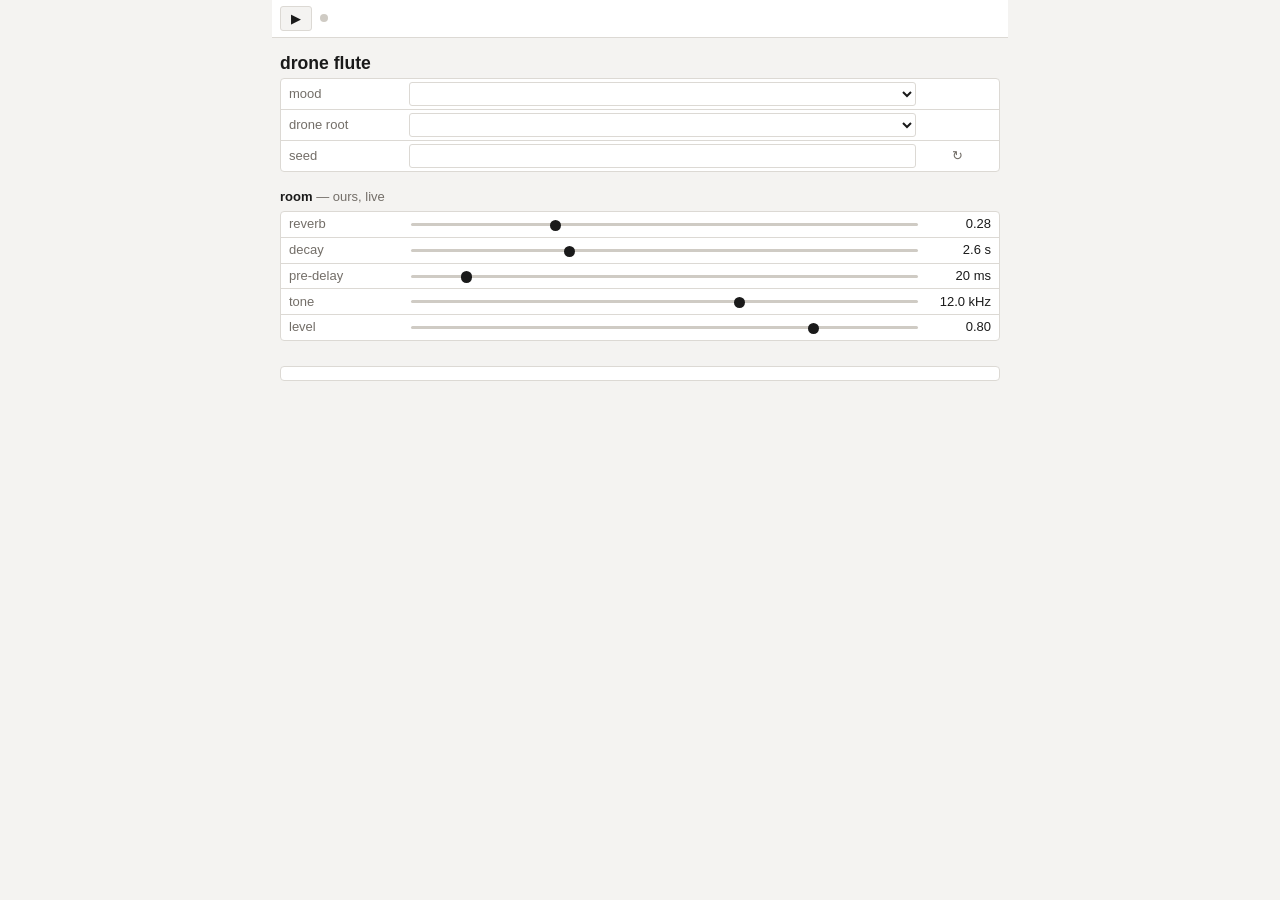
==== belvedere_drone/browser/static/index.html @ f25f1f2e "feat(browser): a second instrument that makes its own sound Python plans the breaths, the page plays" ====
<!DOCTYPE html>
<html lang="en">
<head>
<meta charset="utf-8">
<meta name="viewport" content="width=device-width, initial-scale=1">
<title>drone flute — browser audio</title>
<link rel="icon" href="data:,">
<link rel="stylesheet" href="style.css">
</head>
<body>

<div class="transport">
  <button id="run" class="run" title="Start / stop">&#9654;</button>
  <span id="lamp" class="lamp" title="sounding"></span>
  <span class="meta" id="meter"></span>
  <span class="meta grow" id="now"></span>
</div>

<main>
  <h1 id="title">drone flute</h1>

  <div class="rows">
    <div class="param"><label for="mood">mood</label>
      <select id="mood"></select><output></output></div>
    <div class="param"><label for="root">drone root</label>
      <select id="root"></select><output></output></div>
    <div class="param"><label for="seed">seed</label>
      <input type="text" id="seed" inputmode="numeric">
      <button id="reseed" class="link" title="New seed">&#8635;</button></div>
  </div>

  <p class="section">room <span class="hint">— ours, live</span></p>
  <div class="rows">
    <div class="param"><label for="wet">reverb</label>
      <input type="range" id="wet" min="0" max="1" step="0.01" value="0.28">
      <output id="wet-out"></output></div>
    <div class="param"><label for="decay">decay</label>
      <input type="range" id="decay" min="0.2" max="8" step="0.1" value="2.6">
      <output id="decay-out"></output></div>
    <div class="param"><label for="predelay">pre-delay</label>
      <input type="range" id="predelay" min="0" max="200" step="1" value="20">
      <output id="predelay-out"></output></div>
    <div class="param"><label for="tone">tone</label>
      <input type="range" id="tone" min="800" max="18000" step="100" value="12000">
      <output id="tone-out"></output></div>
    <div class="param"><label for="master">level</label>
      <input type="range" id="master" min="0" max="1" step="0.01" value="0.8">
      <output id="master-out"></output></div>
  </div>

  <p id="note" class="note"></p>
  <pre id="log"></pre>
</main>

<footer><span id="prov"></span></footer>

<script src="app.js"></script>
</body>
</html>
---- belvedere_drone/browser/static/style.css ----
/* Same grammar as the organ player's page: neutral chrome, colour for state
   only -- green means sounding. */
:root {
  --ink: #1a1a1a; --paper: #f4f3f1; --panel: #fff; --rule: #dcd9d4;
  --muted: #736e68; --track: #cfcbc4; --live: #2e7d32;
}
* { box-sizing: border-box; }
body {
  margin: 0 auto; padding: 0 0 1rem; max-width: 46rem;
  background: var(--paper); color: var(--ink);
  font: 13px/1.4 "Inter", "Helvetica Neue", Helvetica, Arial, sans-serif;
}
button, input, select, output { font: inherit; color: inherit; }

.transport {
  display: flex; align-items: center; gap: .5rem; padding: .35rem .5rem;
  background: var(--panel); border-bottom: 1px solid var(--rule);
  position: sticky; top: 0; z-index: 2;
}
.transport .run {
  width: 2rem; height: 1.6rem; line-height: 1; cursor: pointer;
  border: 1px solid var(--rule); border-radius: 3px; background: var(--paper);
}
.transport .run:hover { border-color: var(--ink); }
.lamp { width: .5rem; height: .5rem; border-radius: 50%; background: var(--track); flex: none; }
.lamp.on { background: var(--live); }
.meta { color: var(--muted); font-variant-numeric: tabular-nums; white-space: nowrap; }
.meta.grow { overflow: hidden; text-overflow: ellipsis; }

main { padding: 0 .5rem; }
h1 { font-size: 1.1rem; font-weight: 600; margin: .8rem 0 .2rem; }
.section { margin: 1rem 0 .3rem; font-weight: 600; }
.hint { font-weight: 400; color: var(--muted); }

.rows { background: var(--panel); border: 1px solid var(--rule); border-radius: 4px; }
.param {
  display: grid; grid-template-columns: 7rem 1fr 4.2rem;
  align-items: center; gap: .5rem; padding: .18rem .5rem; min-height: 1.6rem;
}
.param + .param { border-top: 1px solid var(--rule); }
.param label { color: var(--muted); }
.param output { text-align: right; font-variant-numeric: tabular-nums; }
select, input[type=text] {
  height: 1.5rem; background: var(--panel);
  border: 1px solid var(--rule); border-radius: 3px;
}
.link { background: none; border: 0; color: var(--muted); cursor: pointer; }

input[type=range] {
  -webkit-appearance: none; appearance: none;
  height: .9rem; width: 100%; background: none; cursor: pointer;
}
input[type=range]::-webkit-slider-runnable-track { height: 3px; background: var(--track); border-radius: 2px; }
input[type=range]::-moz-range-track { height: 3px; background: var(--track); border-radius: 2px; }
input[type=range]::-webkit-slider-thumb {
  -webkit-appearance: none; appearance: none; width: .7rem; height: .7rem;
  margin-top: -.2rem; border-radius: 50%; background: var(--ink);
}
input[type=range]::-moz-range-thumb {
  width: .7rem; height: .7rem; border: 0; border-radius: 50%; background: var(--ink);
}

.note { color: var(--muted); min-height: 1.1em; margin: .5rem 0 .2rem; }
pre {
  margin: 0; padding: .4rem .5rem; background: var(--panel);
  border: 1px solid var(--rule); border-radius: 4px;
  color: var(--muted); font-size: 11px; line-height: 1.45;
  overflow-x: auto; white-space: pre;
}
footer { padding: .6rem .5rem; color: var(--muted); font-size: 11px; }
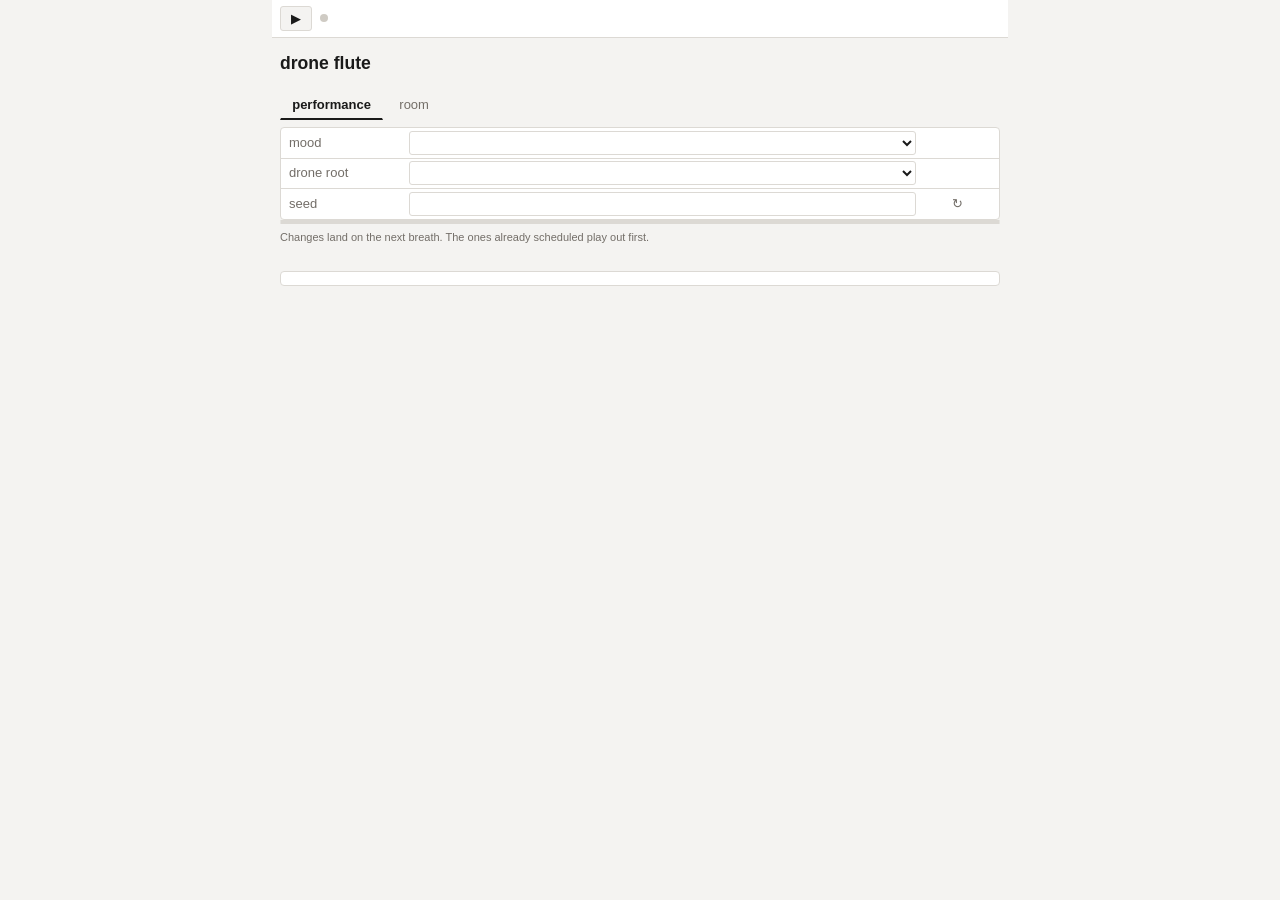
==== commit e1cc0370: "feat(browser): port the performance controls, on their own tab The toy had mood, root and seed; the " ====
--- a/belvedere_drone/browser/static/index.html
+++ b/belvedere_drone/browser/static/index.html
@@ -19,34 +19,48 @@
 <main>
   <h1 id="title">drone flute</h1>
 
-  <div class="rows">
-    <div class="param"><label for="mood">mood</label>
-      <select id="mood"></select><output></output></div>
-    <div class="param"><label for="root">drone root</label>
-      <select id="root"></select><output></output></div>
-    <div class="param"><label for="seed">seed</label>
-      <input type="text" id="seed" inputmode="numeric">
-      <button id="reseed" class="link" title="New seed">&#8635;</button></div>
-  </div>
+  <nav class="tabs">
+    <button class="tab on" data-tab="performance">performance</button>
+    <button class="tab" data-tab="room">room</button>
+  </nav>
 
-  <p class="section">room <span class="hint">— ours, live</span></p>
-  <div class="rows">
-    <div class="param"><label for="wet">reverb</label>
-      <input type="range" id="wet" min="0" max="1" step="0.01" value="0.28">
-      <output id="wet-out"></output></div>
-    <div class="param"><label for="decay">decay</label>
-      <input type="range" id="decay" min="0.2" max="8" step="0.1" value="2.6">
-      <output id="decay-out"></output></div>
-    <div class="param"><label for="predelay">pre-delay</label>
-      <input type="range" id="predelay" min="0" max="200" step="1" value="20">
-      <output id="predelay-out"></output></div>
-    <div class="param"><label for="tone">tone</label>
-      <input type="range" id="tone" min="800" max="18000" step="100" value="12000">
-      <output id="tone-out"></output></div>
-    <div class="param"><label for="master">level</label>
-      <input type="range" id="master" min="0" max="1" step="0.01" value="0.8">
-      <output id="master-out"></output></div>
-  </div>
+  <section data-panel="performance">
+    <div class="rows" id="head">
+      <div class="param"><label for="mood">mood</label>
+        <select id="mood"></select><output></output></div>
+      <div class="param"><label for="root">drone root</label>
+        <select id="root"></select><output></output></div>
+      <div class="param"><label for="seed">seed</label>
+        <input type="text" id="seed" inputmode="numeric">
+        <button id="reseed" class="link" title="New seed">&#8635;</button></div>
+    </div>
+    <div class="rows" id="weights"></div>
+    <div class="rows" id="breath"></div>
+    <p class="hint">Changes land on the next breath. The ones already
+      scheduled play out first.</p>
+  </section>
+
+  <section data-panel="room" hidden>
+    <div class="rows">
+      <div class="param"><label for="wet">reverb</label>
+        <input type="range" id="wet" min="0" max="1" step="0.01" value="0.28">
+        <output id="wet-out"></output></div>
+      <div class="param"><label for="decay">decay</label>
+        <input type="range" id="decay" min="0.2" max="8" step="0.1" value="2.6">
+        <output id="decay-out"></output></div>
+      <div class="param"><label for="predelay">pre-delay</label>
+        <input type="range" id="predelay" min="0" max="200" step="1" value="20">
+        <output id="predelay-out"></output></div>
+      <div class="param"><label for="tone">tone</label>
+        <input type="range" id="tone" min="800" max="18000" step="100" value="12000">
+        <output id="tone-out"></output></div>
+      <div class="param"><label for="master">level</label>
+        <input type="range" id="master" min="0" max="1" step="0.01" value="0.8">
+        <output id="master-out"></output></div>
+    </div>
+    <p class="hint">Ours, not the engine's — these move while it sounds, with
+      no round trip.</p>
+  </section>
 
   <p id="note" class="note"></p>
   <pre id="log"></pre>
--- a/belvedere_drone/browser/static/style.css
+++ b/belvedere_drone/browser/static/style.css
@@ -68,3 +68,15 @@
   overflow-x: auto; white-space: pre;
 }
 footer { padding: .6rem .5rem; color: var(--muted); font-size: 11px; }
+
+/* ---- tabs ---- */
+.tabs { display: flex; gap: .25rem; margin: 1rem 0 .4rem; }
+.tab {
+  padding: .25rem .7rem; cursor: pointer; color: var(--muted);
+  background: none; border: 1px solid transparent; border-radius: 3px 3px 0 0;
+  border-bottom: 2px solid transparent;
+}
+.tab:hover { color: var(--ink); }
+.tab.on { color: var(--ink); font-weight: 600; border-bottom-color: var(--ink); }
+p.hint { margin: .4rem 0 0; color: var(--muted); font-size: 11px; }
+.param.edited label { color: #b26a00; }
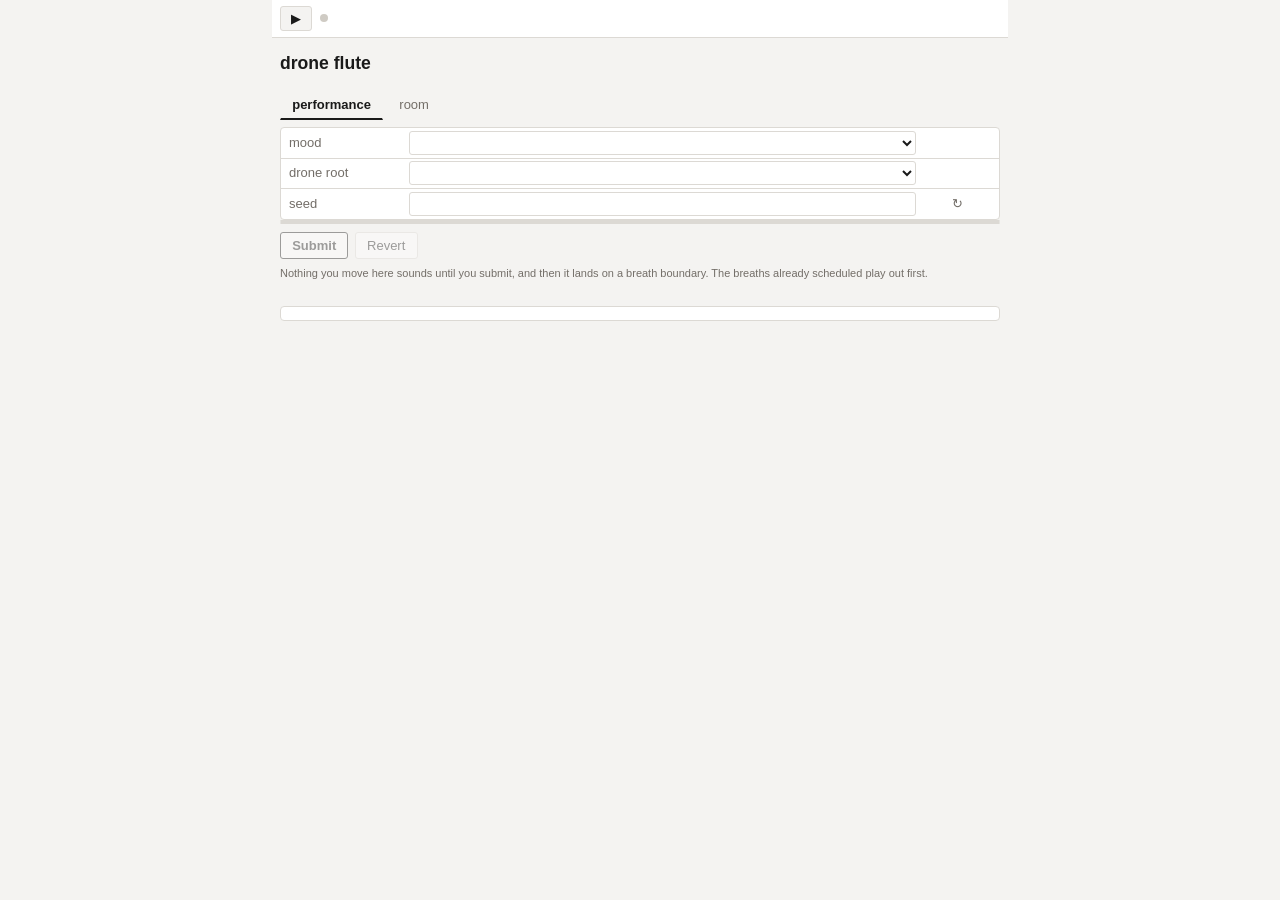
==== commit 713c3abe: "feat(browser): submit-gate the performance tab, preset the room The two tabs now differ in when they" ====
--- a/belvedere_drone/browser/static/index.html
+++ b/belvedere_drone/browser/static/index.html
@@ -36,20 +36,29 @@
     </div>
     <div class="rows" id="weights"></div>
     <div class="rows" id="breath"></div>
-    <p class="hint">Changes land on the next breath. The ones already
-      scheduled play out first.</p>
+    <div class="commit">
+      <button id="submit" class="go" disabled>Submit</button>
+      <button id="revert" disabled>Revert</button>
+      <span id="status" class="status"></span>
+    </div>
+    <p class="hint">Nothing you move here sounds until you submit, and then it
+      lands on a breath boundary. The breaths already scheduled play out first.</p>
   </section>
 
   <section data-panel="room" hidden>
     <div class="rows">
+      <div class="param"><label for="preset">room</label>
+        <select id="preset"></select><output></output></div>
+    </div>
+    <div class="rows">
       <div class="param"><label for="wet">reverb</label>
-        <input type="range" id="wet" min="0" max="1" step="0.01" value="0.28">
+        <input type="range" id="wet" min="0" max="1" step="0.01" value="0.32">
         <output id="wet-out"></output></div>
       <div class="param"><label for="decay">decay</label>
         <input type="range" id="decay" min="0.2" max="8" step="0.1" value="2.6">
         <output id="decay-out"></output></div>
       <div class="param"><label for="predelay">pre-delay</label>
-        <input type="range" id="predelay" min="0" max="200" step="1" value="20">
+        <input type="range" id="predelay" min="0" max="200" step="1" value="22">
         <output id="predelay-out"></output></div>
       <div class="param"><label for="tone">tone</label>
         <input type="range" id="tone" min="800" max="18000" step="100" value="12000">
--- a/belvedere_drone/browser/static/style.css
+++ b/belvedere_drone/browser/static/style.css
@@ -80,3 +80,14 @@
 .tab.on { color: var(--ink); font-weight: 600; border-bottom-color: var(--ink); }
 p.hint { margin: .4rem 0 0; color: var(--muted); font-size: 11px; }
 .param.edited label { color: #b26a00; }
+
+/* ---- commit ---- */
+.commit { display: flex; align-items: center; gap: .4rem; padding: .5rem 0 0; }
+.commit button {
+  height: 1.7rem; padding: 0 .7rem; cursor: pointer;
+  border: 1px solid var(--rule); border-radius: 3px; background: var(--panel);
+}
+.commit .go { border-color: var(--ink); font-weight: 600; }
+.commit button:disabled { opacity: .4; cursor: default; }
+.status { color: var(--muted); font-variant-numeric: tabular-nums; }
+.status.pending { color: var(--edit, #b26a00); }
